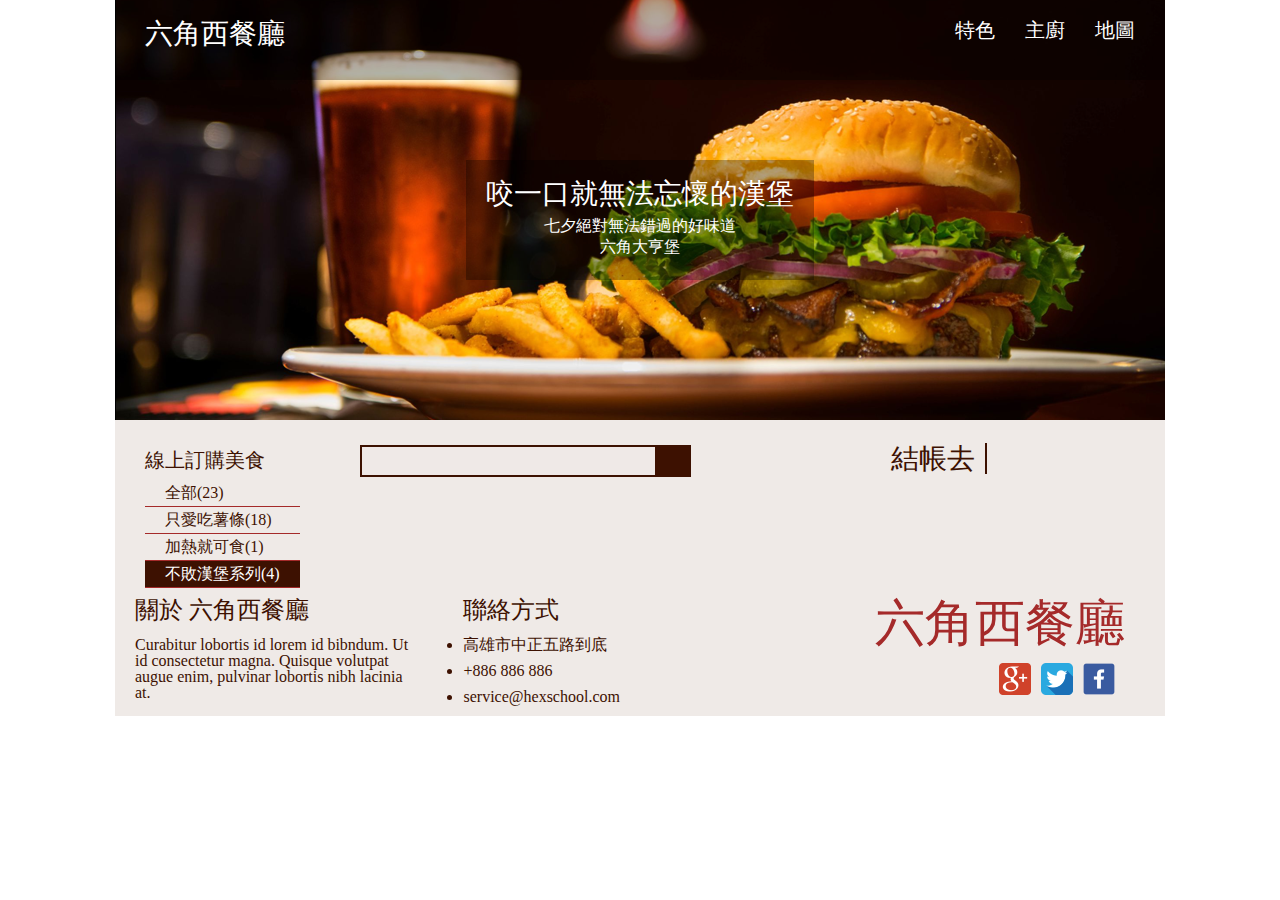
==== cart.html @ ffaf2f91 "NEW" ====
<!DOCTYPE html>
<html lang="en">
<head>
    <meta charset="UTF-8">
    <title>六角西餐廳</title>
    <meta name='description' content='網站描述文字' />
    <meta property="og:title" content="FB的標題" />
    <meta property="og:description" content="FB的描述">
    <meta property="og:type" content="website" />
    <meta property="og:url" content="FB上的網址" />
    <meta property="og:image" content="FB的圖片" />
    <link href="圖片路徑" rel="apple-touch-icon" />
    <meta http-equiv="X-UA-Compatible" content="IE=Edge" />
    <link rel="stylesheet" href="css/css.css">
    <meta name="viewport" content="width=device-width, user-scalable=no, initial-scale=1.0, maximum-scale=1.0, minimum-scale=1.0">
    <link rel="stylesheet" href="https://use.fontawesome.com/releases/v5.6.1/css/all.css" integrity="sha384-gfdkjb5BdAXd+lj+gudLWI+BXq4IuLW5IT+brZEZsLFm++aCMlF1V92rMkPaX4PP" crossorigin="anonymous">

</head>
<body>
    <div class="wrap">
        <div class="header">
            <div class="header-top">
                <a href="index.html" class="header-logo">六角西餐廳</a>
            <ul class="header-menu">
                <li><a href="#">特色</a></li>
                <li><a href="#">主廚</a></li>
                <li><a href="#">地圖</a></li>
            </ul>
            <a href="#" class="showmenu">
<button class="hamburger-menu">
  <span class="icon-bar"></span>
  <span class="icon-bar"></span>
  <span class="icon-bar"></span>
</button>
            </a>
            <div class="clearfix"></div>
            <div class="header-box">
            <h1>咬一口就無法忘懷的漢堡</h1>
            <p>七夕絕對無法錯過的好味道</p>
            <p><i class="fas fa-utensils"></i> 六角大亨堡 <i class="fas fa-utensils"></i></p>
            </div>
             <div class="clearfix"></div>
            </div>
        </div>
<div class="content-cart">
            <div class="content-cartonline">
                <p><i class="fas fa-leaf"></i> 線上訂購美食</p>
                <ul class="content-cartonlineul">
                    <li><a href="#">全部(23)</a></li>
                    <li><a href="#">只愛吃薯條(18)</a></li>
                    <li><a href="#">加熱就可食(1)</a></li>
                    <li class="content-cartonlineli2"><a href="#">不敗漢堡系列(4)</a></li>
                </ul>
                <div class="clearfix"></div>
            </div>
            <div class="content-cartchoose">
                <div>
                    <ul class="cartsearch">
                        <li class="search-box"><input type="search"><a href="#"><i class="fas fa-search"></i></a></li>
                        <li class="checkout"><a class="ch-text" href="#">結帳去</a><a class="ch-img" href="#"><i class="fas fa-shopping-cart"></i></a></li>
                    </ul>
                </div>
            </div>
            <div class="clearfix"></div>
        </div>
        <div class="footer">
    <div class="footer-about">
    <p class="footer-p">關於  六角西餐廳</p>
        <p>Curabitur lobortis id lorem id bibndum. Ut id consectetur magna. Quisque volutpat augue enim, pulvinar lobortis nibh lacinia at. </p>
</div>
<div class="footer-tel">
    <p class="footer-p">聯絡方式</p>
        <ul>
    <li>高雄市中正五路到底 </li>
    <li>+886 886 886</li>
    <li>service@hexschool.com</li>
        </ul>
</div>
<div class="footer-icon">
    <p>六角西餐廳</p>
                <ul>

                    <li><a href="#"><img src="img/google.png" alt=""></a></li>
                    <li><a href="#"><img src="img/twitter.png" alt=""></a></li>
                    <li><a href="#"><img src="img/fb.png" alt=""></a></li>
                </ul>
</div>
    <div class="clearfix"></div>
        </div>
    </div>
    <script src="js/jquery-3.3.1.min.js"></script>
    <script src="js/all.js"></script>
</body>
</html>
---- css/css.css ----
html, body, div, span, applet, object, iframe,
h1, h2, h3, h4, h5, h6, p, blockquote, pre,
a, abbr, acronym, address, big, cite, code,
del, dfn, em, img, ins, kbd, q, s, samp,
small, strike, strong, sub, sup, tt, var,
b, u, i, center,
dl, dt, dd, ol, ul, li,
fieldset, form, label, legend,
table, caption, tbody, tfoot, thead, tr, th, td,
article, aside, canvas, details, embed, 
figure, figcaption, footer, header, hgroup, 
menu, nav, output, ruby, section, summary,
time, mark, audio, video {
	margin: 0;
	padding: 0;
	border: 0;
	font-size: 100%;
	font: inherit;
	vertical-align: baseline;
}
/* HTML5 display-role reset for older browsers */
article, aside, details, figcaption, figure, 
footer, header, hgroup, menu, nav, section {
	display: block;
}
body {
	line-height: 1;
}
ol, ul {
	list-style: none;
}
blockquote, q {
	quotes: none;
}
blockquote:before, blockquote:after,
q:before, q:after {
	content: '';
	content: none;
}
table {
	border-collapse: collapse;
	border-spacing: 0;
}
*{
	box-sizing:border-box;
	-moz-box-sizing:border-box;
	-webkit-box-sizing:border-box;
}
*,*:before,*:after{
	box-sizing: border-box;
}
img{
	max-width: 100%;
	height: auto ;
}
body{
	font-family:標楷體;
	color:#000;
}
a{
	text-decoration: none;
}
.wrap{
	max-width: 1050px;
	margin: 0 auto;
}
.header-top{
background-color: rgba(0, 0, 0, 0.3);
height: 80px;
position: relative;

}

.header-menu{
	float:right;
	margin:20px 30px 0 0;
}
.header-menu li{
	float:left;
	padding-left: 30px;
}
.header-menu a{
	display: block;
	font-size: 20px;
	color: #ffff;
}
.header-logo{
float: left;
margin:20px 0 0 30px;
font-size: 28px;
color: #fff;
display: block;
}

.header a:hover{
	color: #00cc99;
	cursor: pointer;
}
.showmenu{
	display: none;
}
.hamburger-menu {
  background: none;
  border: none;
  display: inline-block;
}
.hamburger-menu .icon-bar {
  background-color: #ff4c4d;
  display: block;
  height: 4px;
  margin: 0 auto 4px;
  width: 30px;
}

.header{
	background-image: url(../img/header_desktop.png);
	height: 420px;
  	background-repeat: no-repeat;
  	 background-color: black;
 	background-position:center;
}
.header-box{
	position:absolute;
	background-color: rgba(0, 0, 0, 0.3);
	top: 50%;
	left: 50%;
	transform: translate(-50%, -50%);
	padding: 20px;
	text-align: center;
	margin-top: 180px;
}
.header-box h1{
font-size: 28px;
color: #fff;
margin-bottom: 10px;
}
.header-box p{
	font-size: 16px;
	color: #fff;
	margin-bottom: 5px;
}
.content{
	background:#efeae7;
	text-align: center;
}
@media(max-width: 768px){
	.header{
    background-image: url(../img/header_mobile.png);
  }
  .header-menu{
  /*隱藏選單收回*/
  max-height: 0px;
  overflow: hidden;
   /*隱藏選單彈出*/
  transition: max-height .5s;
  margin-top: 1px;
  /*絕對定位在網頁上*/
  position: absolute;
  z-index: 100;
  /*headertop80px 所以從80往下80+1=81*/
  top: 81px;
  /*為了選單滿版*/
  width: 100%;
  background: #FF6F61;
  text-align: center;
    }
 .header-menu li{
    float: none;
    border-bottom: 1px dashed #69CA62;
  }
  .header-menu a{
    transition: all 0.1s;
    display: block;
    height: 30px;
  }
  .header-menu a:hover{
    color: #fff;
    cursor: pointer;
  }
  .showmenu{
    display: block;
    float: right;
    
  }
  .hamburger-menu{
  	padding: 26px 26px 0 0;
  }
  .header-logo{
  	padding:0 0 0 26px;
  }
  /*jQ點擊後動態在 body 加上 class */
  .showmenu .header-menu{
    max-height: 100px;
  }
}
/*承認我不會，學老師的*/
.title {
  display: flex;
  align-items: center;
  justify-content: center;
  color: brown;
}
.title h2 {
  font-size: 24px;
  margin: 24px;
  margin-top: 3%;
}
.line {
  stroke: brown;
  stroke-width:5;
}
/*end*/
@media(max-width: 768px){
	.line{
		display: none;
	}
	.title h2 {
		margin:12px;
	}

}
.content-menu{
	float: right;
	color: #3D1101;
}
h3{
	font-size: 20px;
}
.content-menu li{
	max-width:31.33333%;
	padding: 10px;
	float:left;
	margin:2% 1%;

}
.content-menu li img{
	border-radius:100%;
	margin-bottom: 10px;
}

.content-menu p{
	margin-top: 10px;
	text-align: left;
}
@media(max-width: 768px){
	.content-menu{
		float: none;
	}
	.content-menu li{
		min-width:100%;
	}
	.content-menu p{
		padding:0 10%;
	}
}
.content-banner {
	background:#3D1101;
	color:#FFF;
	text-align: left;
}
.content-banner h4{
	padding-top:40px;
	font-size: 24px;
}
.content-banner img{
	background-size:cover;
	float:left;
	margin-left:42px;
	margin-right:25px;
	max-width:100%;
}

.content-banner-p{
	margin-bottom: 10px;
}

.content-banner p{
	font-size: 14px;
	padding-right: 77px;
	line-height: 1.4;
}
@media(max-width: 768px){
	.content-banner{
		text-align: center;
	}
	.content-banner img{  	
	float: none;
	min-width: 100%;
	margin-left:0;
	margin-right:0;
	}
	.content-banner h4{
		padding-top:20px;	
	}

	.content-banner p{
	padding-right: 0;	
	}
	.content-banner-pp{
		margin: 0 15%;
		padding: 2% 0;
		text-align: left;
	}

}
.content-thinkbox{
	background:#efeae7;
	color: #3D1101;
}
.content-thinkbox-menu{
	float: right;
	padding: 5px;
}
h5{
padding-top: 20px;
text-align: center;
font-size: 24px;
margin-bottom: 10px;
}
.content-thinkbox-menu-img{
	float: left;
	border-radius: 100%;
	margin-right: 10px;
}

.content-thinkbox-menu li{
	float: left;
	max-width: 30.3333%;
	margin: 1%;
}
.content-thinkbox-menu p{
	text-align:left;
   font-size:16px;
   margin-left: 100px;
   margin-bottom: 20px;
}
.content-thinkbox-menu-p{
	margin-top: 20px;
	margin-bottom: 20px;
}
.content-thinkbox-menu-pp{
	float: right;
}
@media(max-width: 768px){
	.content-thinkbox-menu li{
		max-width: 100%;
	}
}

.content-footer{
	background: rgba(250,250,250,0.70);
}
h6{
color: #3D1101;
font-size: 24px;
text-align: center;
padding: 20px 0;
}
.content-footer img{
	float: left;
	margin-bottom: 10px;
	padding-left: 5%;
}
@media(max-width: 768px){
	.content-footer img{
		float: none;
     min-width: 100%;
     padding-left: 0%;
	}
}
.content-footer-form{
	color: #3D1101;
	float: left;
	margin-left: 3%;
}
@media(max-width: 768px){
	.content-footer-form{
		float: none;
		margin-left: 0%;
		padding: 2% 10%;
	}
}
.content-footer-input{
	width: 300px;
	height: 28px;
	padding: 5px;
	margin: 5px 0 15px 0;
	border: .5px solid gray;
	border-radius: 3px;
}
@media(max-width: 768px){
	.content-footer-input{
		min-width: 100%;

	}
}
.content-footer-form button{
	margin-top: 10px;
	float: right;
}
.content-footer-form button:hover{
	cursor: pointer;
}
.content-footer-button1 {
            color: white;
            border-radius: 4px;
            text-shadow: 0 1px 1px rgba(0, 0, 0, 0.2);
            background: gray;
            padding: 5px 10px;
        }
.content-footer-button2 {
            color: white;
            border-radius: 4px;
            text-shadow: 0 1px 1px rgba(0, 0, 0, 0.2);
            background:rgb(223, 117, 20);
            padding: 5px 10px;
            margin-left: 10px;
        }
        @media(max-width: 768px){
        	.content-footer-form button{
        		margin-bottom: 2%;
        	}
        }
 .footer{
	color:#3D1101;
    background:#efeae7;
}
.footer-about{
	float:left;
	padding:10px 20px 0 20px;
	max-width: 30.333%;
}
.footer-about p{
	margin-bottom: 15px;
}
.footer-tel{
	float:left;
	padding:10px 0px 0 30px;
	max-width: 30.333%;
}
.footer-tel p{
	margin-bottom: 15px;
}
.footer-tel ul{
	list-style:disc;
}
.footer-tel li{
	margin-bottom: 10px;
}
@media(max-width: 768px){
	.footer-about{
		float: none;
		max-width: 100%;
		padding: 5% 10%;
	}
	.footer-tel{
		float: none;
		min-width: 100%;
		padding: 5% 10%;
	}
}
.footer-icon{
	max-width: 33.3333%;
	float:right;
	padding:10px 0px 0 30px;
	margin-right: 40px;
}
.footer-p{
	font-size: 24px;
}
.footer-icon p{
		margin-bottom: 15px;
		font-size: 50px;
		color: brown;
}
.footer-icon ul{
	float: right;
}
.footer-icon li{
	float: left;
	margin-right: 10px;
	float:left;
	margin-bottom: 10px;
}
@media(max-width: 768px){
	.footer-icon{
		margin: 0 2% 2% 0;
		padding:0;
		max-width: 100%;
	}

}
/*cart*/
.content-cart{
	    background:#efeae7;
}
.content-cartonline{

    padding: 30px 20px 0 30px;
    max-width: 25%;
    float: left;
}
.content-cartonline p{
	color: #3D1101;
	font-size: 20px;
	margin-bottom: 10px;
}
.content-cartonlineul li{
	border-bottom: 1px solid brown ; 
	padding: 5px 20px;

}

.content-cartonlineul a{
 	color: #3D1101;
 	display: block;
}
.content-cartonlineli2 a{
		color: #fff;
		display: block;
}
.content-cartonlineli2{
	background:#3D1101;
	border: none;
}
.content-cartchoose {
	float: left;
	min-width: 75%;
	padding-left: 2%;
	padding-top: 25px;

}
.cartsearch{
	float: left;
	margin-bottom: 10px;
}
.cartsearch li{
	float: left;
}
.search-box{
	padding-left: 3%;
	width: 350px;
	position: relative;
}
.search-box input{
	width: 100%;
	height: 32px;
	border: 2px solid #3D1101;
	background: rgb(239 233 231);
}
.search-box a {
	position: absolute;
	right: 0;
	top: 0;
	width: 36px;
	height: 32px;
	background-color: rgb(61 17 1);
	text-align: center;
	line-height: 32px;
	color: #fff;
	display: block;
}
.checkout{
	margin-left:200px;
}
.ch-text{
	font-size: 28px;
	color: #3D1101;
	border-right: 2px solid #3D1101;
	padding: 0 10px 0 0;
}
.ch-img{
	font-size: 150%;
	padding: 0 0 0 10px;
	color: #3D1101;

}

.clearfix{
	clear: both;
}
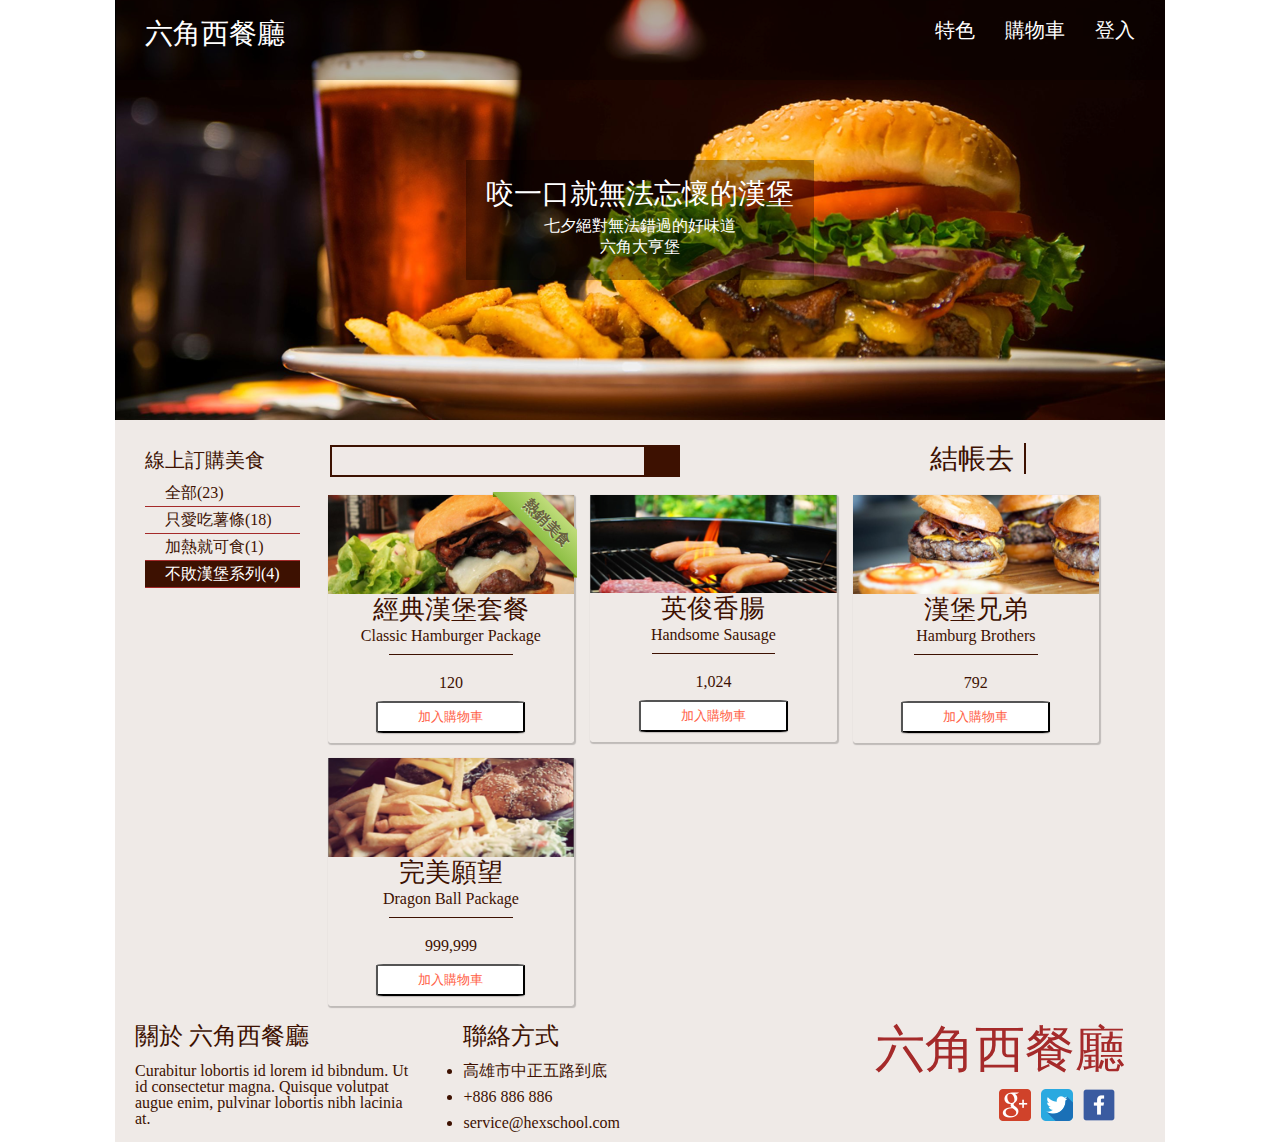
==== commit 73becebd: "new" ====
--- a/cart.html
+++ b/cart.html
@@ -22,9 +22,9 @@
             <div class="header-top">
                 <a href="index.html" class="header-logo">六角西餐廳</a>
             <ul class="header-menu">
-                <li><a href="#">特色</a></li>
-                <li><a href="#">主廚</a></li>
-                <li><a href="#">地圖</a></li>
+                <li><a href="index.html">特色</a></li>
+                <li><a href="cart.html">購物車</a></li>
+                <li><a href="login.html">登入</a></li>
             </ul>
             <a href="#" class="showmenu">
 <button class="hamburger-menu">
@@ -42,7 +42,7 @@
              <div class="clearfix"></div>
             </div>
         </div>
-<div class="content-cart">
+        <div class="content-cart">
             <div class="content-cartonline">
                 <p><i class="fas fa-leaf"></i> 線上訂購美食</p>
                 <ul class="content-cartonlineul">
@@ -59,10 +59,55 @@
                         <li class="search-box"><input type="search"><a href="#"><i class="fas fa-search"></i></a></li>
                         <li class="checkout"><a class="ch-text" href="#">結帳去</a><a class="ch-img" href="#"><i class="fas fa-shopping-cart"></i></a></li>
                     </ul>
+                    <div class="clearfix"></div>
                 </div>
             </div>
-            <div class="clearfix"></div>
-        </div>
+                <div class="cartmenu">
+                    <ul>
+                        <li class="cartlitop">
+                              <img src="img/product_1.png" alt="">
+                                <span class="cartlove"><i class="far fa-heart favorite"></i></span>
+                                <div class="ribbon-wrapper-green"><div class="ribbon-green">熱銷美食</div></div>
+                                <p class="carttittle">經典漢堡套餐</p>
+                                <p class="carttittlep">Classic Hamburger Package</p>
+                                <span class="cartprice"><i class="fas fa-dollar-sign"> 120</i></span>
+                                <br>
+                                <button class="cartbutton"><i class="fas fa-shopping-cart"> 加入購物車</i></button>
+
+                        </li>
+                        <li class="cartlitop">
+                            <img src="img/product_2.png" alt="">
+                                <span class="cartlove"><i class="far fa-heart favorite ,love"></i></span>
+                                <p class="carttittle">英俊香腸</p>
+                                <p class="carttittlep">Handsome Sausage</p>
+                                <span class="cartprice"><i class="fas fa-dollar-sign"> 1,024</i></span>
+                                <br>
+                                <button class="cartbutton"><i class="fas fa-shopping-cart"> 加入購物車</i></button>
+                                
+
+                        </li>
+                        <li class="cartlitop">
+                            <img src="img/product_3.png" alt="">
+                                <span class="cartlove"><i class="far fa-heart favorite ,love"></i></span>
+                                <p class="carttittle">漢堡兄弟</p>
+                                 <p class="carttittlep">Hamburg Brothers</p>
+                                 <span class="cartprice"><i class="fas fa-dollar-sign"> 792</i></span>
+                                 <br>
+                                 <button class="cartbutton"><i class="fas fa-shopping-cart"> 加入購物車</i></button>
+                              
+                        </li>
+                        <li class="cartlitop">
+                            <img src="img/product_4.png" alt="">
+                                <span class="cartlove"><i class="far fa-heart favorite ,love"></i></span>
+                                <p class="carttittle">完美願望</p>
+                                <p class="carttittlep">Dragon Ball Package</p>
+                                <span class="cartprice"><i class="fas fa-dollar-sign"> 999,999</i></span>
+                                <br>
+                                <button class="cartbutton"><i class="fas fa-shopping-cart"> 加入購物車</i></button>
+                        </li>
+                    </ul>
+                                <div class="clearfix"></div>
+                </div>
         <div class="footer">
     <div class="footer-about">
     <p class="footer-p">關於  六角西餐廳</p>
--- a/css/css.css
+++ b/css/css.css
@@ -152,7 +152,7 @@
   max-height: 0px;
   overflow: hidden;
    /*隱藏選單彈出*/
-  transition: max-height .5s;
+  transition: max-height 1s;
   margin-top: 1px;
   /*絕對定位在網頁上*/
   position: absolute;
@@ -162,11 +162,12 @@
   /*為了選單滿版*/
   width: 100%;
   background: #FF6F61;
-  text-align: center;
     }
  .header-menu li{
     float: none;
     border-bottom: 1px dashed #69CA62;
+      text-align: center;
+      line-height: 30px;
   }
   .header-menu a{
     transition: all 0.1s;
@@ -190,7 +191,12 @@
   }
   /*jQ點擊後動態在 body 加上 class */
   .showmenu .header-menu{
-    max-height: 100px;
+    max-height: 500px;
+  }
+  .header-menu li:hover{
+  	cursor: pointer;
+  	background: #03A89E;
+  	color: #fff;
   }
 }
 /*承認我不會，學老師的*/
@@ -385,8 +391,8 @@
 	height: 28px;
 	padding: 5px;
 	margin: 5px 0 15px 0;
-	border: .5px solid gray;
-	border-radius: 3px;
+	border: .8px solid gray;
+	border-radius: 5px;
 }
 @media(max-width: 768px){
 	.content-footer-input{
@@ -500,6 +506,13 @@
     max-width: 25%;
     float: left;
 }
+@media(max-width: 768px){
+	.content-cartonline{
+		min-width: 100%;
+		max-width: 0;
+		float: none;
+	}
+}
 .content-cartonline p{
 	color: #3D1101;
 	font-size: 20px;
@@ -525,20 +538,22 @@
 }
 .content-cartchoose {
 	float: left;
-	min-width: 75%;
-	padding-left: 2%;
+	max-width: 75%;
+	padding-left: 1%;
 	padding-top: 25px;
 
 }
-.cartsearch{
+@media(max-width: 768px){
+	.content-cartchoose {
+		float: none;
+		min-width: 90%;
+	}
+}
+.cartsearch li{
 	float: left;
 	margin-bottom: 10px;
 }
-.cartsearch li{
-	float: left;
-}
 .search-box{
-	padding-left: 3%;
 	width: 350px;
 	position: relative;
 }
@@ -561,7 +576,7 @@
 	display: block;
 }
 .checkout{
-	margin-left:200px;
+	margin-left:250px;
 }
 .ch-text{
 	font-size: 28px;
@@ -576,6 +591,305 @@
 
 }
 
+@media(max-width: 768px){
+		.cartsearch li{
+			float: none;
+			min-width: 100%;
+		}
+	.search-box{
+		margin: 1% 5%;
+		width: 0;
+	}
+	.checkout{
+	margin-left: 85%;
+	}
+}
+@media(max-width: 767px){
+.checkout{
+	margin-left: 65%;
+	}
+}
+@media(max-width: 767px){
+.checkout{
+	margin-left: 60%;
+	}
+}
+.cartmenu{
+	max-width: 75%;
+	float: left;
+}
+@media(max-width: 768px){
+	.cartmenu{
+	min-width: 100%;
+	float: none;
+	padding: 2% 5%;
+	}
+}
+.cartmenu ul{
+	float: right;
+}
+.cartlitop{
+	float: left;
+	max-width: 31.33333%;
+	position: relative;
+	margin:1% 1%;
+	text-align: center;
+	border-radius: 1%;
+	box-shadow: 1px 1px 1px 1px rgba(0, 0, 0, 0.2);
+}
+
+.cartlove{
+	position: absolute;
+	top: 8px;
+	left: 8px;
+	color: #fff;
+	font-size: 120%;
+
+}
+.favoritelove{
+	color: red;
+}
+.carttittle{
+	margin-bottom: 5px;
+	color: #3D1101;
+	font-size: 26px;
+}
+.carttittlep{
+	color: #3D1101;
+	font-size: 16px;
+}
+.carttittlep::after {
+	content: "";
+	margin: 10px auto 20px auto;
+	border-top: 1px solid rgb(61 17 1);
+	display: block;
+	width: 50%;
+	margin-bottom: 20px;
+}
+.cartprice{
+	color: #3D1101;
+	font-size: 16px;
+}
+.cartbutton{
+	margin-top: 10px;
+	padding: 5px 40px;
+	color: #FF5E45;
+    border-radius: 5%;
+    box-shadow: 0 1px 1px rgba(0, 0, 0, 0.2);
+    background: #fff;
+    margin-bottom: 10px;
+    text-align:center;
+
+}
+.cartbutton:hover{
+	cursor: pointer;
+	background: rgb(202, 60, 60);
+	color: #fff;
+}
+/*這段看不懂，照抄別打我*/
+.ribbon-wrapper-green {
+  width: 85px;
+  height: 88px;
+  overflow: hidden;
+  position: absolute;
+  top: -3px;
+  right: -3px;
+}
+
+.ribbon-green {
+  font: bold 15px Sans-Serif;
+  color: #333;
+  text-align: center;
+  text-shadow: rgba(255,255,255,0.5) 0px 1px 0px;
+  -webkit-transform: rotate(45deg);
+  -moz-transform:    rotate(45deg);
+  -ms-transform:     rotate(45deg);
+  -o-transform:      rotate(45deg);
+  position: relative;
+  padding: 7px 0;
+  left: -5px;
+  top: 15px;
+  width: 120px;
+  background-color: #BFDC7A;
+  background-image: -webkit-gradient(linear, left top, left bottom, from(#BFDC7A), to(#8EBF45)); 
+  background-image: -webkit-linear-gradient(top, #BFDC7A, #8EBF45); 
+  background-image:    -moz-linear-gradient(top, #BFDC7A, #8EBF45); 
+  background-image:     -ms-linear-gradient(top, #BFDC7A, #8EBF45); 
+  background-image:      -o-linear-gradient(top, #BFDC7A, #8EBF45); 
+  color: #6a6340;
+  -webkit-box-shadow: 0px 0px 3px rgba(0,0,0,0.3);
+  -moz-box-shadow:    0px 0px 3px rgba(0,0,0,0.3);
+  box-shadow:         0px 0px 3px rgba(0,0,0,0.3);
+}
+
+.ribbon-green:before, .ribbon-green:after {
+  content: "";
+  border-top:   3px solid #6e8900;   
+  border-left:  3px solid transparent;
+  border-right: 3px solid transparent;
+  position:absolute;
+  bottom: -3px;
+}
+
+.ribbon-green:before {
+  left: 0;
+}
+.ribbon-green:after {
+  right: 0;
+}
+/*看不懂結束*/
+@media(max-width: 768px){
+
+	.cartmenu ul{
+		min-width: 100%;
+	}
+	.cartlitop{
+		min-width: 100%;
+		float: none;
+		padding: 1%;
+	}
+	.cartlitop img{
+		min-width: 100%;
+	}
+	.cartlove{
+	top: 15px;
+	left: 15px;
+	}
+}
+/*login*/
+.contentlogin{
+	background: #efeae7;
+}
+.contentloginp{
+	font-family: NotoSansCJKtc-Black;
+font-size: 48px;
+color: #3D1101;
+	text-align: center;
+	padding-top: 10px;
+}
+.contentloginpp{
+	font-family: NotoSansCJKtc-Medium;
+	font-size: 20px;
+	color: #3D1101;
+	margin-top: 5px;
+	padding-bottom: 20px;
+	text-align: center;
+}
+.contentloginbox{
+	border-top: 2px solid #FF5E45;
+	border-bottom: 1px solid gray;
+	border-radius: 1px;
+	max-width: 620px;
+	margin: 0 auto;
+	box-shadow: 3px 1px 3px  gray;
+	padding-bottom: 30px;
+
+}
+@media(max-width: 768px){
+	.contentloginbox{
+		min-width: 100%;
+	}
+}
+.contentloginboxp{
+	color: #3D1101;
+	font-size: 18px;
+	margin-top: 10px;
+	padding-bottom: 20px;
+	text-align: center;
+}
+
+.contentloginboxpp{
+	max-width: 250px;
+	padding: 0 30px;
+	font-family: MicrosoftJhengHeiRegular;
+	font-size: 18px;
+	color: #3D1101;
+	line-height: 1.1;
+	float: left;
+
+}
+@media(max-width: 768px){
+	.contentloginboxp,
+	.contentloginboxpp
+	{
+		display: none;
+	}
+	.contentloginform{
+		min-width: 100%;
+	}
+}
+.pure-form{
+	padding-left: 30px;
+	float: left;
+}
+
+.pure-form label{
+	font-family: MicrosoftJhengHeiRegular;
+font-size: 16px;
+color: #3D1101;
+}
+.pure-form input{
+	border-radius: 1px;
+	background: #fff;
+	margin: 10px 5px;
+	padding: 10px 20px;
+}
+@media(max-width:768px){
+	.pure-form{
+	margin-left: 25%;
+	}
+	.pure-form input{
+		min-width: 150%;
+		margin-top: 5%;
+	}
+}
+@media(max-width: 500px){
+		.pure-form{
+	margin-left: 8%;
+	}
+	.pure-form input{
+		min-width: 100%;
+		margin-top: 5%;
+	}
+}
+@media(max-width: 360px){
+		.pure-form{
+	margin-left: 5%;
+	}
+	.pure-form input{
+		min-width: 100%;
+		margin-top: 5%;
+	}
+	@media(max-width: 320px){
+		.pure-form{
+	margin-left: 3%;
+	}
+	.pure-form input{
+		min-width: 100%;
+		margin-top: 5%;
+	}
+}
+}.contentloginforma{
+	font-family: MicrosoftJhengHeiRegular;
+font-size: 14px;
+color: #FF5E45;
+padding-bottom: 30px;
+}
+.pure-button-primary{
+	float: right;
+	font-family: PingFangTC-Regular;
+	font-size: 14px;
+	color: #FFFFFF;
+	padding: 5px 15px;
+	background: #F56C23;
+}
+@media(max-width: 768px){
+	.pure-button-primary{
+		float: none;
+		margin-left: 55%;
+	}
+
+}
 .clearfix{
 	clear: both;
 }